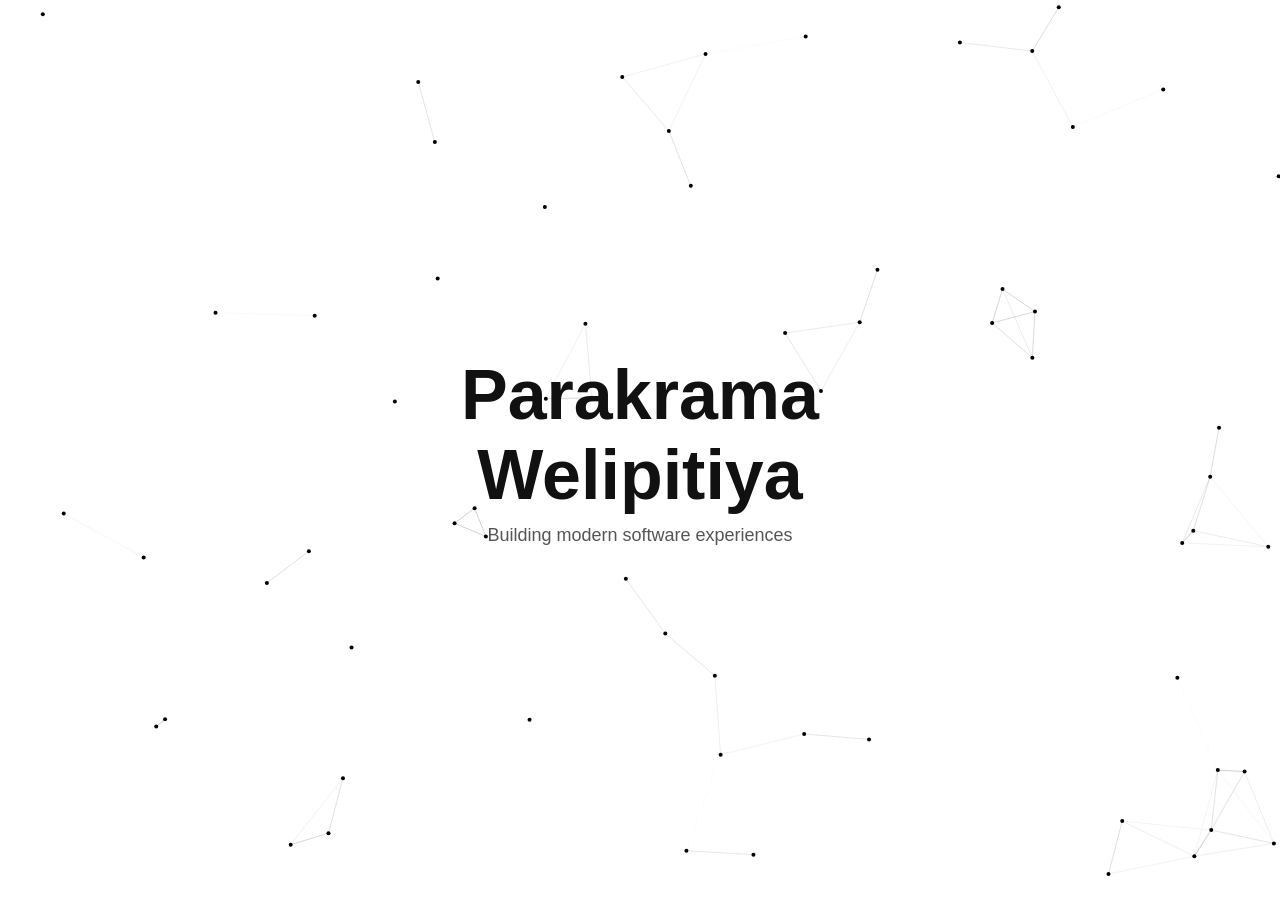
==== index.html @ e95546f5 "Fix: Rename main file to index.html for deployment" ====
<!DOCTYPE html>
<html lang="en">
<head>
  <meta charset="UTF-8">
  <title>Loading...</title>
  <link rel="stylesheet" href="styles.css">
</head>
<body>

<canvas id="networkCanvas"></canvas>

<div class="splash-content">
  <h1>Parakrama Welipitiya</h1>
  <p>Building modern software experiences</p>
</div>

<script src="script.js"></script>

<script>
  setTimeout(() => {
    window.location.href = "home.html";
  }, 4500);
</script>

</body>
</html>
---- styles.css ----
* {
  margin: 0;
  padding: 0;
  box-sizing: border-box;
}

body {
  font-family: -apple-system, BlinkMacSystemFont, "Segoe UI", sans-serif;
  background: #ffffff;
  color: #111;
  overflow-x: hidden;
}

.splash-content {
  position: fixed;
  top: 50%;
  left: 50%;
  transform: translate(-50%, -50%); /* perfectly center */
  text-align: center;
  z-index: 10;
}

.splash-content h1 {
  font-size: clamp(40px, 6vw, 70px);
  font-weight: 600;
  color: #111;
}

.splash-content p {
  margin-top: 10px;
  font-size: 18px;
  color: #555;
}

#networkCanvas {
  position: fixed;
  top: 0;
  left: 0;
  width: 100%;
  height: 100%;
  z-index: -1;
}

.navbar {
  position: fixed;
  top: 0;
  width: 100%;
  padding: 18px 60px;
  display: flex;
  justify-content: space-between;
  align-items: center;

  background: rgba(255, 255, 255, 0.75);
  backdrop-filter: blur(12px);
  z-index: 100;
  border-bottom: 1px solid #eee;
}

.logo {
  font-weight: 600;
  font-size: 18px;
}

.navbar ul {
  display: flex;
  gap: 30px;
  list-style: none;
}

.navbar a {
  text-decoration: none;
  color: #111;
  font-size: 14px;
  position: relative;
  padding: 5px 0;
}

.navbar a::after {
  content: "";
  position: absolute;
  left: 0;
  bottom: -4px;
  width: 0%;
  height: 2px;
  background: #111;
  transition: 0.3s;
}

.navbar a:hover::after {
  width: 100%;
}

.section {
  padding: 140px 20px;
  max-width: 1100px;
  margin: auto;
}

.hero {
  text-align: center;
  padding-top: 180px;
}

.hero h1 {
  font-size: clamp(40px, 6vw, 70px);
  font-weight: 600;
}

.hero p {
  margin-top: 15px;
  color: #555;
  font-size: 18px;
}

.profile-container {
  width: 150px;
  height: 150px;
  margin: 0 auto 30px;
  position: relative;
  display: flex;
  align-items: center;
  justify-content: center;
}

.profile-container::before {
  content: "";
  position: absolute;
  inset: -6px;
  border-radius: 50%;
  background: conic-gradient(
    #000,
    #555,
    #000,
    #999,
    #000
  );
  animation: spin 3s linear infinite;
  z-index: 0;
}

.profile-container::after {
  content: "";
  position: absolute;
  inset: 4px;
  border-radius: 50%;
  background: white;
  z-index: 1;
}

.profile-img {
  width: 100%;
  height: 100%;
  border-radius: 50%;
  object-fit: cover;
  position: relative;
  z-index: 2;
}

@keyframes spin {
  to {
    transform: rotate(360deg);
  }
}

.about-grid {
  display: grid;
  grid-template-columns: repeat(auto-fit, minmax(260px, 1fr));
  gap: 25px;
}

.about-card {
  padding: 25px;
  border-radius: 14px;
  border: 1px solid #eee;
  background: #fff;
  transition: 0.3s;
}

.about-card:hover {
  transform: translateY(-5px);
  box-shadow: 0 10px 25px rgba(0,0,0,0.06);
}

.projects-grid {
  display: grid;
  gap: 30px;
}

.card {
  border-radius: 18px;
  overflow: hidden;
  border: 1px solid #eee;
  background: #fff;
  transition: 0.35s;
}

.card:hover {
  transform: translateY(-8px);
  box-shadow: 0 15px 35px rgba(0,0,0,0.08);
}

.slider {
  height: 220px;
  overflow: hidden;
  position: relative;
}

.slider img {
  width: 100%;
  height: 100%;
  object-fit: cover;
  display: none;
}

.slider img.active {
  display: block;
}

.card-content {
  padding: 20px;
}

.card h3 {
  font-size: 18px;
  margin-bottom: 5px;
}

.tech {
  font-size: 13px;
  color: #777;
}

.desc {
  font-size: 14px;
  margin: 10px 0 15px;
  color: #444;
}

.card a {
  display: inline-block;
  padding: 8px 14px;
  border: 1px solid #111;
  text-decoration: none;
  font-size: 13px;
  transition: 0.3s;
}

.card a:hover {
  background: #111;
  color: #fff;
}

.contact-links {
  display: flex;
  flex-wrap: wrap;
  gap: 15px;
  margin-top: 20px;
}

.contact-links a {
  border: 1px solid #111;
  padding: 10px 18px;
  text-decoration: none;
  font-size: 14px;
  transition: 0.3s;
}

.contact-links a:hover {
  background: #111;
  color: #fff;
}

@media (max-width: 768px) {
  .navbar {
    padding: 15px 20px;
  }

  .navbar ul {
    gap: 15px;
  }

  .hero {
    padding-top: 140px;
  }
}
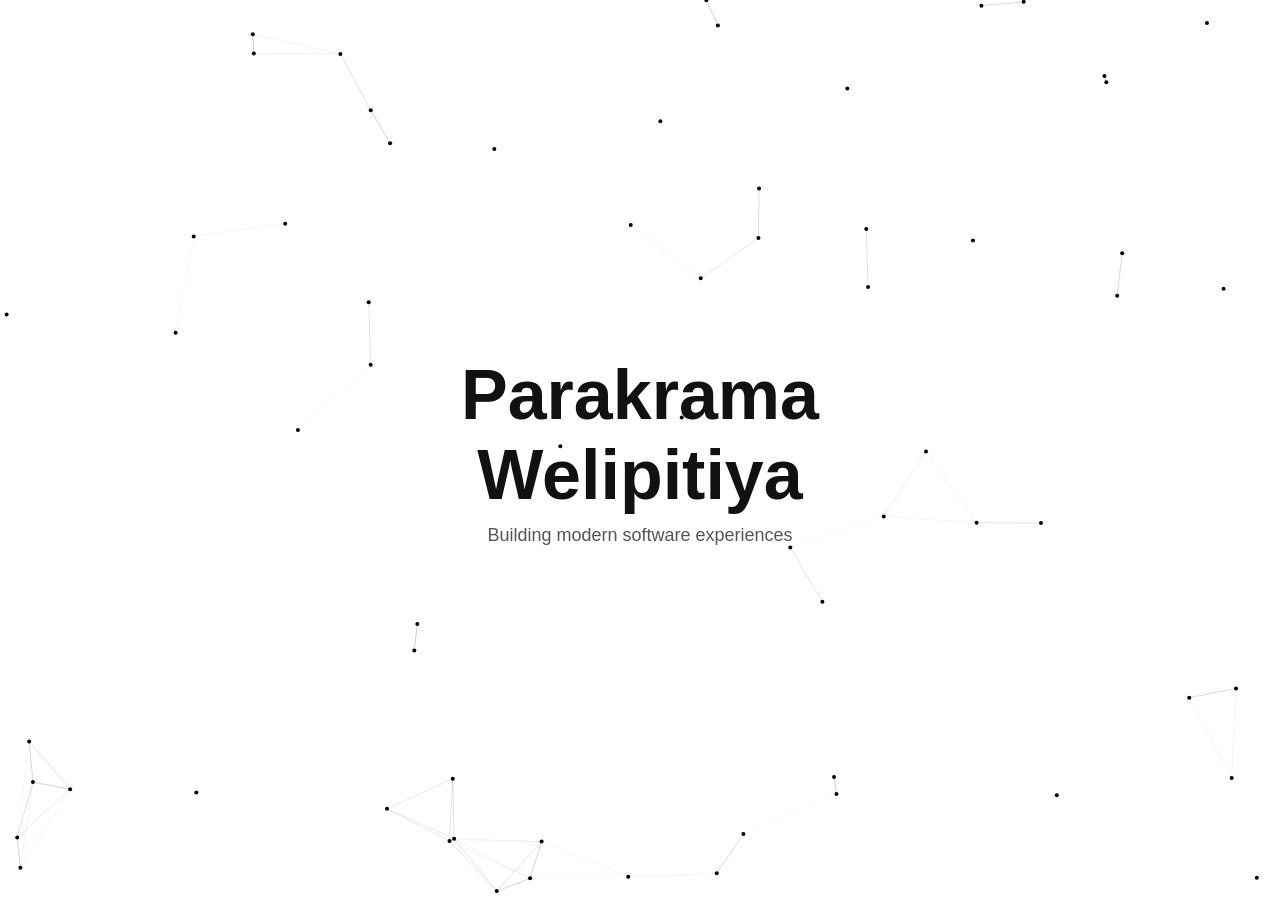
==== commit ec49d187: "Enhance portfolio layout and content: update titles, improve descriptions, add new images, and imple" ====
--- a/index.html
+++ b/index.html
@@ -2,6 +2,7 @@
 <html lang="en">
 <head>
   <meta charset="UTF-8">
+  <meta name="viewport" content="width=device-width, initial-scale=1.0">
   <title>Loading...</title>
   <link rel="stylesheet" href="styles.css">
 </head>
--- a/styles.css
+++ b/styles.css
@@ -282,4 +282,55 @@
   .hero {
     padding-top: 140px;
   }
+}
+
+.projects-grid {
+  display: grid;
+  grid-template-columns: repeat(2, 1fr);
+  gap: 30px;
+}
+
+.card {
+  display: flex;
+  gap: 20px;
+  border-radius: 15px;
+  border: 1px solid #eee;
+  overflow: hidden;
+  background: #fff;
+}
+
+.gallery {
+  display: grid;
+  grid-template-columns: repeat(auto-fit, minmax(80px, 1fr));
+  gap: 8px;
+  padding: 10px;
+  max-width: 280px;
+}
+
+.gallery img {
+  width: 100%;
+  height: 80px;
+  object-fit: cover;
+  border-radius: 5px;
+}
+
+/* mobile */
+@media (max-width: 768px) {
+  .projects-grid {
+    grid-template-columns: 1fr;
+  }
+
+  .card {
+    flex-direction: column;
+  }
+
+  .gallery {
+    max-width: 100%;
+  }
+}
+.footer {
+  text-align: center;
+  padding: 20px;
+  border-top: 1px solid #eee;
+  margin-top: 40px;
 }
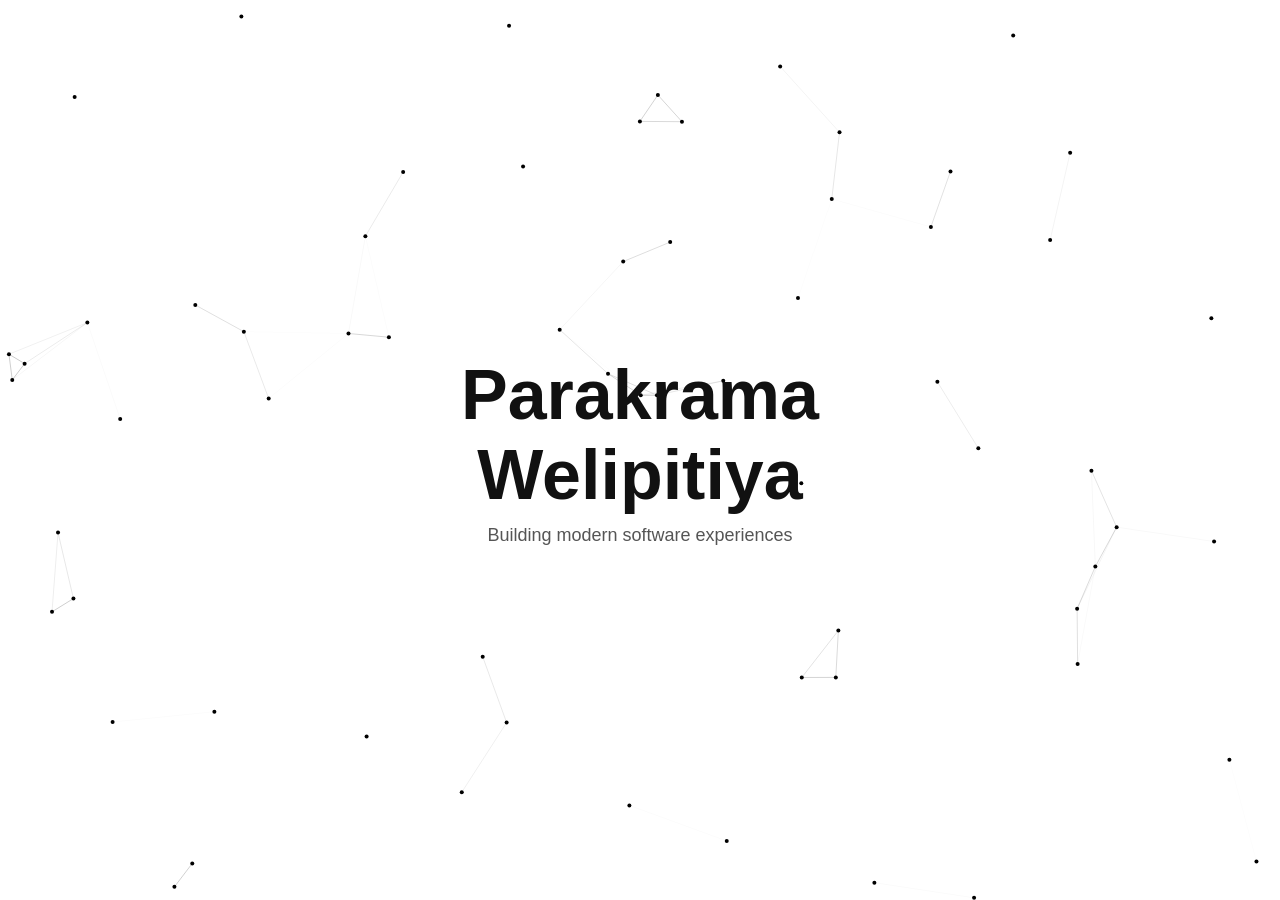
==== commit f686581c: "Fix: Adjust splash screen redirect timing to 3 seconds" ====
--- a/index.html
+++ b/index.html
@@ -20,7 +20,7 @@
 <script>
   setTimeout(() => {
     window.location.href = "home.html";
-  }, 4500);
+  }, 3000);
 </script>
 
 </body>
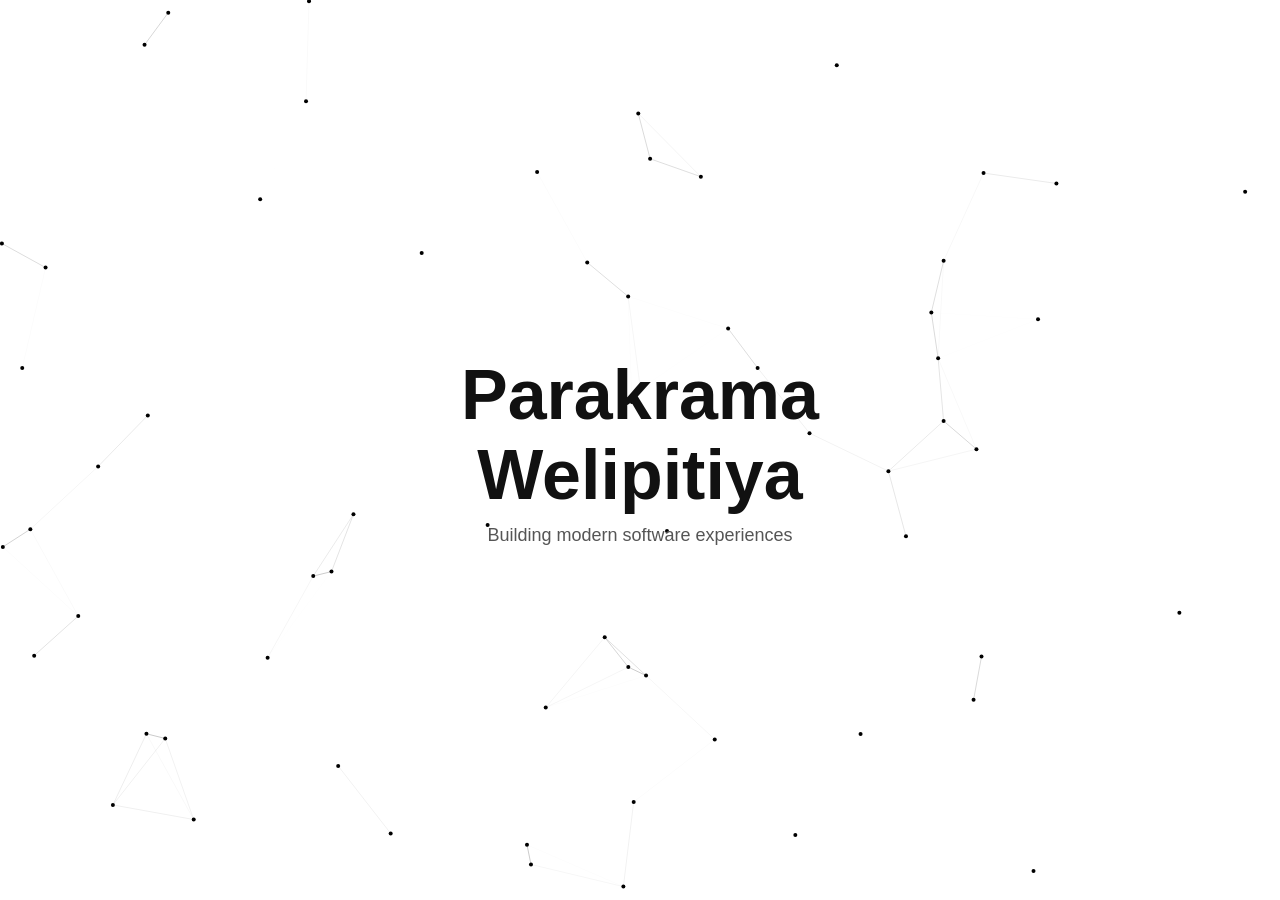
==== commit 5f801934: "Update title and loading timeout in index.html" ====
--- a/index.html
+++ b/index.html
@@ -3,7 +3,7 @@
 <head>
   <meta charset="UTF-8">
   <meta name="viewport" content="width=device-width, initial-scale=1.0">
-  <title>Loading...</title>
+  <title>Loading</title>
   <link rel="stylesheet" href="styles.css">
 </head>
 <body>
@@ -20,8 +20,8 @@
 <script>
   setTimeout(() => {
     window.location.href = "home.html";
-  }, 3000);
+  }, 2500);
 </script>
 
 </body>
-</html>+</html>
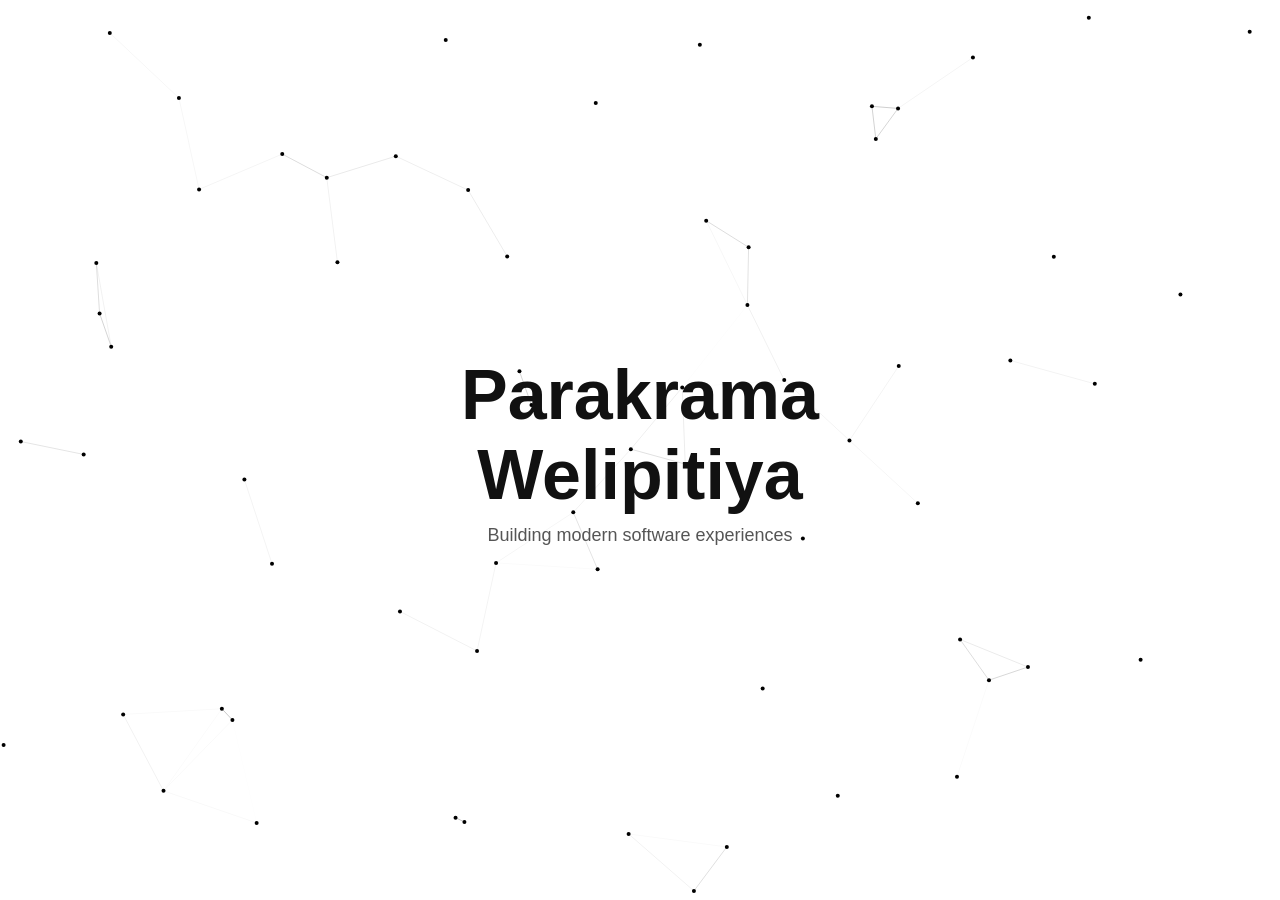
==== commit 901326ce: "Update index.html" ====
--- a/index.html
+++ b/index.html
@@ -3,7 +3,7 @@
 <head>
   <meta charset="UTF-8">
   <meta name="viewport" content="width=device-width, initial-scale=1.0">
-  <title>Loading</title>
+  <title>PW Portafolio</title>
   <link rel="stylesheet" href="styles.css">
 </head>
 <body>
--- a/styles.css
+++ b/styles.css
@@ -333,4 +333,24 @@
   padding: 20px;
   border-top: 1px solid #eee;
   margin-top: 40px;
+}
+
+.card-actions {
+  margin-top: 12px;
+  display: flex;
+  gap: 10px;
+}
+
+.card-actions a {
+  font-size: 0.85rem;
+  text-decoration: none;
+  padding: 6px 10px;
+  border-radius: 6px;
+  border: 1px solid #ccc;
+  transition: 0.2s;
+}
+
+.card-actions a:hover {
+  background: #111;
+  color: #fff;
 }
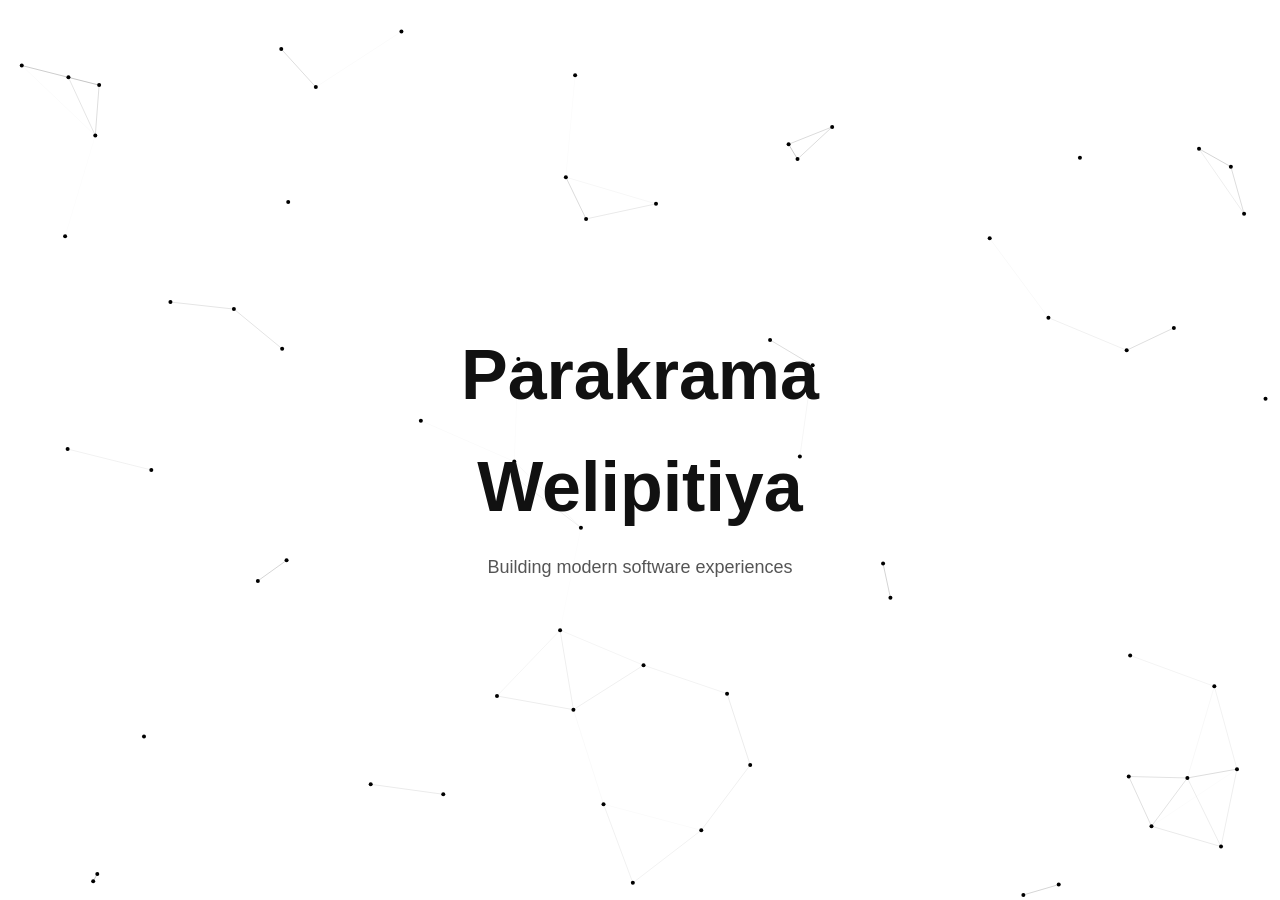
==== commit d85767a9: "Initial commit" ====
--- a/index.html
+++ b/index.html
@@ -3,8 +3,9 @@
 <head>
   <meta charset="UTF-8">
   <meta name="viewport" content="width=device-width, initial-scale=1.0">
-  <title>PW Portafolio</title>
-  <link rel="stylesheet" href="styles.css">
+  <title>Loading | Parakrama Welipitiya</title>
+  <link rel="icon" type="image/png" href="images/favicon.png?v=2">
+  <link rel="stylesheet" href="css/global.css">
 </head>
 <body>
 
@@ -15,8 +16,7 @@
   <p>Building modern software experiences</p>
 </div>
 
-<script src="script.js"></script>
-
+<script src="js/script.js"></script>
 <script>
   setTimeout(() => {
     window.location.href = "home.html";
@@ -24,4 +24,4 @@
 </script>
 
 </body>
-</html>
+</html>
--- a/css/global.css
+++ b/css/global.css
@@ -0,0 +1,390 @@
+* {
+  margin: 0;
+  padding: 0;
+  box-sizing: border-box;
+}
+
+body {
+  font-family: -apple-system, BlinkMacSystemFont, "Segoe UI", sans-serif;
+  background: #ffffff;
+  color: #111;
+  overflow-x: hidden;
+  line-height: 1.6;
+}
+
+.splash-content {
+  position: fixed;
+  top: 50%;
+  left: 50%;
+  transform: translate(-50%, -50%);
+  text-align: center;
+  z-index: 10;
+}
+
+.splash-content h1 {
+  font-size: clamp(40px, 6vw, 70px);
+  font-weight: 600;
+  color: #111;
+}
+
+.splash-content p {
+  margin-top: 10px;
+  font-size: 18px;
+  color: #555;
+}
+
+#networkCanvas {
+  position: fixed;
+  top: 0;
+  left: 0;
+  width: 100%;
+  height: 100%;
+  z-index: -1;
+}
+
+.section {
+  padding: 120px 20px;
+  max-width: 1100px;
+  margin: auto;
+}
+
+.section h2 {
+  font-size: 32px;
+  margin-bottom: 40px;
+  text-align: center;
+}
+
+.navbar {
+  position: fixed;
+  top: 0;
+  left: 50%;
+  transform: translateX(-50%);
+  width: 100%;
+  padding: 20px 60px;
+  display: flex;
+  justify-content: space-between;
+  align-items: center;
+  background: rgba(255, 255, 255, 0.6); 
+  backdrop-filter: blur(12px);
+  z-index: 100;
+  border-bottom: 1px solid rgba(0,0,0,0.05);
+  transition: all 0.4s cubic-bezier(0.25, 1, 0.5, 1);
+}
+
+.navbar.scrolled {
+  top: 20px;
+  width: 90%;
+  max-width: 1100px;
+  padding: 12px 40px;
+  border-radius: 50px;
+  background: rgba(255, 255, 255, 0.7);
+  box-shadow: 0 15px 40px rgba(0, 0, 0, 0.08);
+  border-bottom: none;
+  backdrop-filter: blur(12px);
+}
+
+@media (max-width: 768px) {
+  .navbar { padding: 15px 25px; }
+  .navbar.scrolled { width: 95%; top: 10px; padding: 12px 25px; }
+}
+
+.logo {
+  font-weight: 700;
+  font-size: 20px;
+  letter-spacing: -0.5px;
+}
+
+.navbar ul {
+  display: flex;
+  gap: 30px;
+  list-style: none;
+}
+
+.navbar a {
+  text-decoration: none;
+  color: #333;
+  font-size: 14px;
+  font-weight: 500;
+  transition: color 0.3s;
+}
+
+.navbar a:hover {
+  color: #000;
+}
+
+.hero {
+  text-align: center;
+  padding-top: 180px;
+}
+
+.hero h1 {
+  font-size: clamp(40px, 6vw, 65px);
+  font-weight: 700;
+  letter-spacing: -1px;
+}
+
+.hero p {
+  margin-top: 15px;
+  color: #555;
+  font-size: 18px;
+  max-width: 600px;
+  margin-inline: auto;
+}
+
+.hero-actions {
+  margin-top: 30px;
+  display: flex;
+  justify-content: center;
+  gap: 15px;
+}
+
+.btn-primary, .btn-secondary {
+  padding: 12px 24px;
+  border-radius: 8px;
+  text-decoration: none;
+  font-weight: 600;
+  font-size: 15px;
+  transition: all 0.3s ease;
+}
+
+.btn-primary {
+  background: #111;
+  color: #fff;
+  border: 1px solid #111;
+}
+
+.btn-primary:hover {
+  background: #333;
+  transform: translateY(-2px);
+}
+
+.btn-secondary {
+  background: transparent;
+  color: #111;
+  border: 1px solid #ccc;
+}
+
+.btn-secondary:hover {
+  border-color: #111;
+  background: rgba(0,0,0,0.03);
+}
+
+.profile-container {
+  width: 150px;
+  height: 150px;
+  margin: 0 auto 30px;
+  position: relative;
+  display: flex;
+  align-items: center;
+  justify-content: center;
+}
+
+.profile-container::before {
+  content: "";
+  position: absolute;
+  inset: -4px;
+  border-radius: 50%;
+  background: conic-gradient(#000, #fff, #000, #fff, #000);
+  animation: spin 4s linear infinite;
+  z-index: 0;
+}
+
+.profile-container::after {
+  content: "";
+  position: absolute;
+  inset: 3px;
+  border-radius: 50%;
+  background: white;
+  z-index: 1;
+}
+
+.profile-img {
+  width: 100%;
+  height: 100%;
+  border-radius: 50%;
+  object-fit: cover;
+  position: relative;
+  z-index: 2;
+}
+
+@keyframes spin { to { transform: rotate(360deg); } }
+
+
+.about-grid {
+  display: grid;
+  grid-template-columns: repeat(auto-fit, minmax(300px, 1fr));
+  gap: 25px;
+}
+
+.about-card {
+  padding: 30px;
+  border-radius: 16px;
+  border: 1px solid rgba(0,0,0,0.08);
+  background: rgba(255, 255, 255, 0.6);
+  backdrop-filter: blur(10px);
+}
+
+.about-card h3 {
+  margin-bottom: 15px;
+  font-size: 20px;
+}
+
+.skills-list {
+  display: flex;
+  flex-wrap: wrap;
+  gap: 10px;
+}
+
+.skills-list span {
+  background: #f4f4f5;
+  padding: 6px 12px;
+  border-radius: 6px;
+  font-size: 14px;
+  font-weight: 500;
+  color: #3f3f46;
+}
+
+
+#contact { text-align: center; }
+.contact-links {
+  display: flex;
+  justify-content: center;
+  flex-wrap: wrap;
+  gap: 15px;
+  margin-top: 25px;
+}
+.contact-links a {
+  border: 1px solid #ccc;
+  padding: 12px 24px;
+  border-radius: 8px;
+  text-decoration: none;
+  font-size: 15px;
+  font-weight: 500;
+  color: #111;
+  transition: 0.3s;
+}
+.contact-links a:hover { background: #111; color: #fff; border-color: #111; }
+.footer { text-align: center; padding: 30px; color: #777; font-size: 14px; }
+
+
+.hamburger {
+  display: none;
+  cursor: pointer;
+  flex-direction: column;
+  gap: 6px;
+  z-index: 101;
+}
+
+.hamburger .bar {
+  width: 26px;
+  height: 2px;
+  background-color: #111;
+  transition: all 0.3s ease-in-out;
+  border-radius: 2px;
+}
+
+@media (max-width: 768px) {
+  .navbar {
+    padding: 15px 25px;
+  }
+
+  .hamburger {
+    display: flex;
+  }
+
+  .navbar ul {
+    position: fixed;
+    left: -100%;
+    top: 0;
+    flex-direction: column;
+    background-color: rgba(255, 255, 255, 0.98);
+    backdrop-filter: blur(15px);
+    width: 100%;
+    height: 100vh;
+    text-align: center;
+    transition: left 0.4s ease-in-out;
+    justify-content: center;
+    gap: 40px;
+    z-index: 100;
+  }
+
+  .navbar ul.active {
+    left: 0;
+  }
+
+  .navbar a {
+    font-size: 22px;
+    font-weight: 600;
+  }
+
+  .hamburger.active .bar:nth-child(2) {
+    opacity: 0;
+  }
+  .hamburger.active .bar:nth-child(1) {
+    transform: translateY(8px) rotate(45deg);
+  }
+  .hamburger.active .bar:nth-child(3) {
+    transform: translateY(-8px) rotate(-45deg);
+  }
+}
+
+#github-stats-img {
+  width: 100%;
+  max-width: 400px;
+  margin-top: 15px;
+  display: block;
+}
+
+/* --- CUSTOM POPUP MODAL --- */
+.modal-overlay {
+  position: fixed;
+  top: 0; left: 0; width: 100%; height: 100%;
+  background: rgba(0, 0, 0, 0.4);
+  backdrop-filter: blur(6px);
+  display: flex;
+  align-items: center;
+  justify-content: center;
+  z-index: 1000;
+  opacity: 0;
+  visibility: hidden;
+  transition: all 0.3s ease;
+}
+
+.modal-overlay.active {
+  opacity: 1;
+  visibility: visible;
+}
+
+.modal-box {
+  background: #fff;
+  padding: 35px;
+  border-radius: 16px;
+  text-align: center;
+  max-width: 400px;
+  width: 90%;
+  box-shadow: 0 25px 50px rgba(0,0,0,0.15);
+  transform: translateY(20px) scale(0.95);
+  transition: all 0.3s ease;
+}
+
+.modal-overlay.active .modal-box {
+  transform: translateY(0) scale(1);
+}
+
+.modal-box h3 { margin-bottom: 12px; font-size: 22px; }
+.modal-box p { color: #555; margin-bottom: 30px; font-size: 15px; line-height: 1.5; }
+.modal-actions { display: flex; gap: 15px; justify-content: center; }
+
+/* Match the button style in the card */
+.card-actions-btn {
+  padding: 8px 16px;
+  background: #f4f4f5;
+  color: #111;
+  border: none;
+  font-size: 13px;
+  font-weight: 600;
+  border-radius: 6px;
+  cursor: pointer;
+  transition: all 0.2s;
+}
+.card-actions-btn:hover { background: #111; color: #fff; }
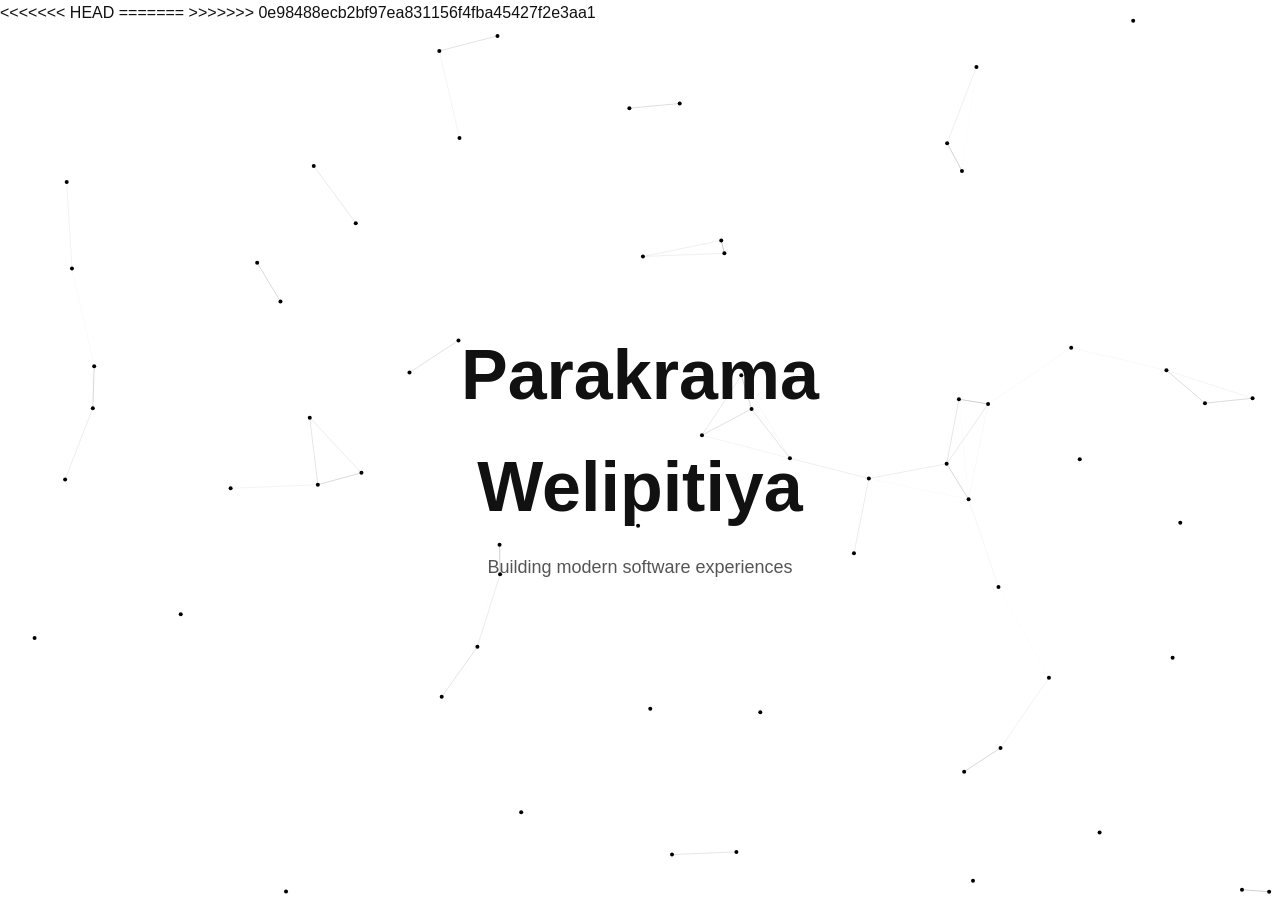
==== commit d7e21f52: "Merge branch 'main' of https://github.com/ParakramaWelipitiya/parakramawelipitiya.github.io" ====
--- a/index.html
+++ b/index.html
@@ -3,9 +3,14 @@
 <head>
   <meta charset="UTF-8">
   <meta name="viewport" content="width=device-width, initial-scale=1.0">
+<<<<<<< HEAD
   <title>Loading | Parakrama Welipitiya</title>
   <link rel="icon" type="image/png" href="images/favicon.png?v=2">
   <link rel="stylesheet" href="css/global.css">
+=======
+  <title>PW Portafolio</title>
+  <link rel="stylesheet" href="styles.css">
+>>>>>>> 0e98488ecb2bf97ea831156f4fba45427f2e3aa1
 </head>
 <body>
 
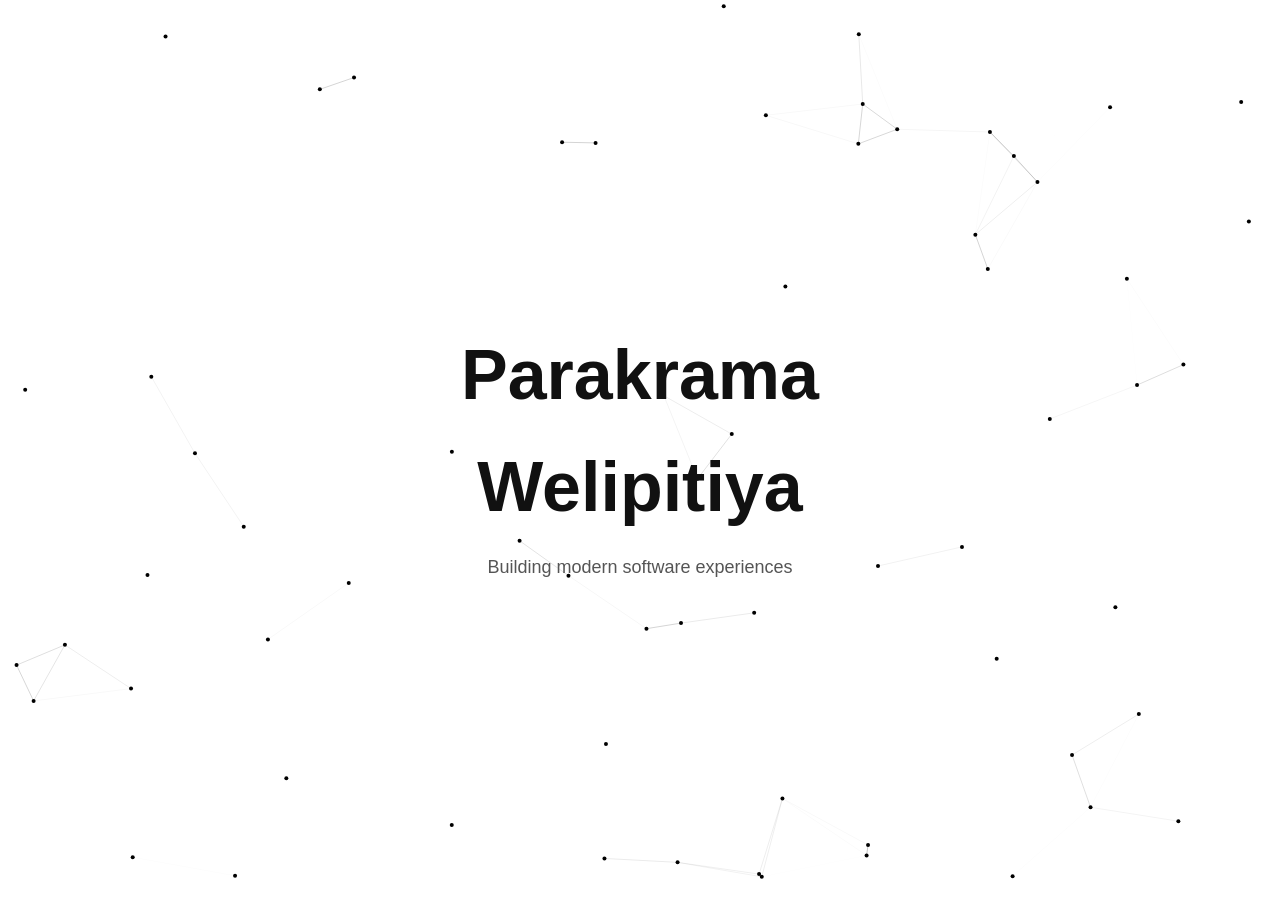
==== commit 5b2084a1: "accept current changes" ====
--- a/index.html
+++ b/index.html
@@ -3,14 +3,9 @@
 <head>
   <meta charset="UTF-8">
   <meta name="viewport" content="width=device-width, initial-scale=1.0">
-<<<<<<< HEAD
   <title>Loading | Parakrama Welipitiya</title>
   <link rel="icon" type="image/png" href="images/favicon.png?v=2">
   <link rel="stylesheet" href="css/global.css">
-=======
-  <title>PW Portafolio</title>
-  <link rel="stylesheet" href="styles.css">
->>>>>>> 0e98488ecb2bf97ea831156f4fba45427f2e3aa1
 </head>
 <body>
 
